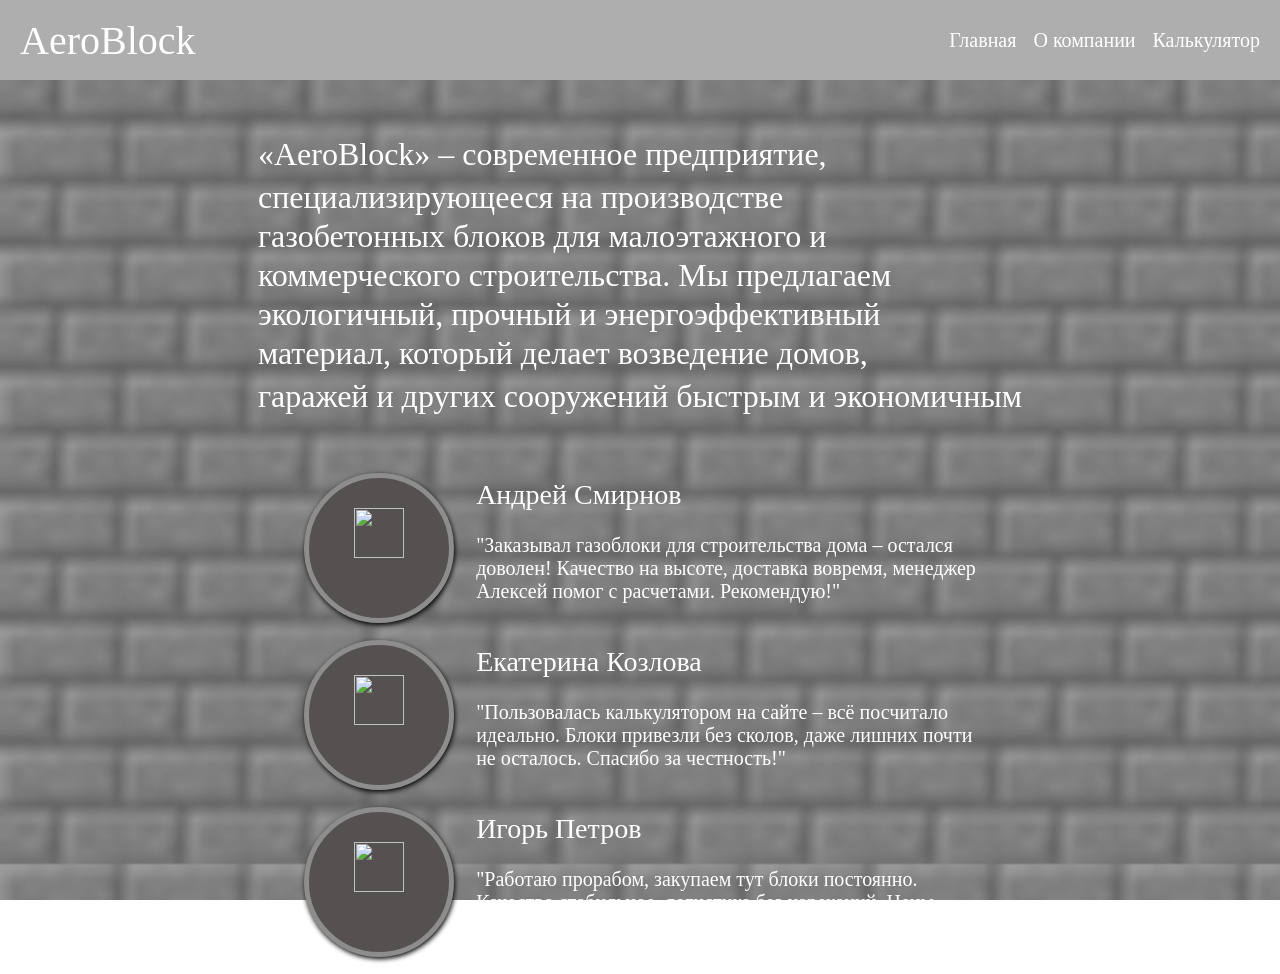
==== kalkylator_exzamen2.html @ 91973063 "добавлены файлы проекта" ====
<HTML>
<HEAD>
	<TITLE>AeroBlock</TITLE>
	<META charset='UTF-8'>
	<LINK REL='STYLESHEET' HREF='style.css'>
</HEAD>
<BODY>
	<HEADER>
		<H1><a name="AeroBlock">AeroBlock</a></H1>
		<NAV>
			<A HREF='kalkylator_exzamen.HTML#AeroBlock'>Главная</A>
			<A HREF='kalkylator_exzamen2.HTML#AeroBlock'>О компании</A>
			<A HREF='kalkylator_exzamen5.HTML#AeroBlock'>Калькулятор</A>
		</NAV>
	</HEADER>
	<table class=container-3>
		<tr class=TD4>
			<td><IMG CLASS=IMG2 SRC='4.PNG'></td>
			<td><p class=p4>«AeroBlock» – современное предприятие,</p></td>
		</tr>
		<tr class=TD2>
			<td></td>
			<td><p class=p4>специализирующееся на производстве</p></td>
		</tr>
		<tr class=TD2>
			<td></td>
			<td><p class=p4>газобетонных блоков для малоэтажного и</p></td>
		</tr>
		<tr class=TD2>
			<td></td>
			<td><p class=p4>коммерческого строительства. Мы предлагаем</p></td>
		</tr>
		<tr class=TD2>
			<td></td>
			<td><p class=p4>экологичный, прочный и энергоэффективный</p></td>
		</tr>
		<tr class=TD2>
			<td></td>
			<td><p class=p4>материал, который делает возведение домов,</p></td>
		</tr>
		<tr class=TD2>
			<td></td>
			<td><p class=p4>гаражей и других сооружений быстрым и экономичным</p></td>
			<td><IMG CLASS=IMG2 SRC='5.PNG'></td>
	</table>
		<TABLE class="container-2">
		<TR>
			<TH ROWSPAN=2>
				<div class="rectangle-4">
					<img CLASS=IMG3 src='6.PNG'>
				</div>
			</TH>
			<TD CLASS=TD1>Андрей Смирнов</TD>
		</TR>
		<TR>
			<TD CLASS=TD2>"Заказывал газоблоки для строительства дома – остался<BR>
			доволен! Качество на высоте, доставка вовремя, менеджер<BR>
			Алексей помог с расчетами. Рекомендую!"</TD>
		</TR>
		<TR>
			<TH ROWSPAN=2>
				<div class="rectangle-4">
					<img CLASS=IMG3 src='7.PNG'>
				</div>  
			</TH>
			<TD CLASS=TD1>Екатерина Козлова</TD>
		</TR>
		<TR>
			<TD CLASS=TD2>"Пользовалась калькулятором на сайте – всё посчитало <BR>
			идеально. Блоки привезли без сколов, даже лишних почти <BR>
			не осталось. Спасибо за честность!"</TD>
		</TR>
		<TR>
			<TH ROWSPAN=2>
				<div class="rectangle-4">
					<img CLASS=IMG3 src='8.PNG'>
				</div>
			</TH>
			<TD CLASS=TD1>Игорь Петров</TD>
		</TR>
		<TR>
			<TD CLASS=TD2>"Работаю прорабом, закупаем тут блоки постоянно. <BR>
			Качество стабильное, логистика без нареканий. Цены <BR>
			ниже, чем у многих конкурентов."</TD>
		</TR>
		</TABLE>
</BODY>
</HTML>
---- style.css ----
* {
			margin: 0;
			padding: 0;
			box-sizing: border-box;
		}

		@font-face {
			font-family: 'minecraft';
			src: url('../calculator/minecraft.ttf') format('truetype');
		}

		body {
			font-family: 'minecraft';
			background-image: url('fon.jpg');
			background-size: 120%;
			background-attachment: fixed;
		}

		header {
			width: 100%;
			height: 80px;
			background-color: #aeaeae;
			color: white;
			display: flex;
			justify-content: space-between;
			align-items: center;
			padding-left: 20px;
		}

		h1 {
			font-weight: normal;
			font-size: 40px;
		}

		h2 {
			color: white;
			text-align: center;
			margin-top: 70px;
			margin-bottom: 30px;
			font-size: 70px;
			font-weight: normal;
		}

		h3 {
			color: white;
			text-align: center;
			font-weight: normal;
			font-size: 32px;
			margin-bottom: 70px;
		}

		h4 {
			color: white;
			text-align: center;
			font-weight: normal;
			font-size: 32px;
			margin-bottom: 40px;
		}

		h5 {
			color: white;
			text-align: center;
			font-weight: normal;
			font-size: 20px;
			padding-left: 10px;
			padding-right: 10px;

		}

		h6 {
			color: white;
			text-align: left;
			margin-left: 70px;
			margin-top: 60px;
			margin-bottom: 30px;
			font-size: 64px;
			font-weight: normal;
		}

		.p1 {
			color: white;
			text-align: left;
			margin-left: 70px;
			font-size: 32px;
		}

		.p2 {
			color: white;
			text-align: center;
			margin-top: 70px;
			margin-bottom: 70px;
			font-size: 48px;
		}

		.p3 {
			color: white;
			text-align: left;
			margin-top: 60px;
			margin-bottom: 30px;
			margin-left: 100px;
			font-size: 30px;
			padding-right: 30px;
		}

		.p4 {
			color: white;
			text-align: left;
			font-weight: normal;
			font-size: 32px;
		}

		nav {
			font-size: 20px;
			display: flex;
			gap: 17px;
			padding-right: 20px;
		}

		nav a {
			color: white;
			text-decoration: none;
		}

		a {
			color: white;
			text-decoration: none;
		}

		.container-1 {
			display: flex;
			gap: 60px;
			justify-content: center;
		}

		.rectangle-1 {
			background-color: #555150;
			height: 350px;
			width: 350px;
			border: 5px solid #8d8d8d;
			box-shadow: 1px 2px 5px black;
		}

		.container-2 {
			display: flex;
			justify-content: center;
		}

		.rectangle-4 {
			background-color: #555150;
			height: 150px;
			width: 150px;
			border: 5px solid #8d8d8d;
			box-shadow: 1px 2px 5px black;
			border-radius: 50%;
			margin-bottom: 15px;
		}

		.container-3 {
			display: flex;
			justify-content: center;
			margin-top: 50px;
			margin-bottom: 50px;
		}

		.container-4 {
			display: flex;
		}

		.img1 {
			height: 40%;
			position: relative;
			left: 100px;
			bottom: 50px;
			margin-bottom: -40px;
		}

		.img2 {
			height: 45px;
			position: relative;
			padding-right: 50px;
		}

		.img3 {
			height: 60%;
			position: relative;
			margin-top: 30px;

		}

		.img4 {
			height: 150px;
			position: relative;
			margin-left: 70px;
		}

		.img5 {
			height: 150px;
			position: relative;
			margin-left: 20px;
		}

		.td1 {
			color: white;
			font-size: 28px;
			padding-left: 20px;
		}

		.td2 {
			color: white;
			font-size: 20px;
			padding-bottom: 20px;
			padding-left: 20px;
		}

		.td3 {
			color: white;
			font-size: 20px;
			padding-left: 170px;
		}

		.td4 {
			height: 0px;
		}

		.b1 {
			width: 200px;
			height: 68px;
			font-size: 15px;
			font-family: 'minecraft';
			color: white;
			background-color: #555150;
			margin-top: 20px;
			margin-left: 150px;
		}

		input {
			width: 480px;
			height: 60px;
			font-size: 30px;
			font-family: 'minecraft';
			color: white;
			background-color: #555150;
			margin-top: 30px;
			border: 5px solid #8d8d8d;
			text-align: center;
		}

		select {
			width: 480px;
			height: 68px;
			font-size: 24px;
			font-family: 'minecraft';
			color: white;
			background-color: #555150;
			margin-top: 30px;
			border: 5px solid #8d8d8d;
		}

		button {
			width: 450px;
			height: 68px;
			font-size: 28px;
			font-family: 'minecraft';
			color: white;
			background-color: #555150;
			margin-top: 30px;
		}

		.checkbox {
			position: absolute;
			z-index: -1;
			opacity: 0;
			margin: 10px 0 0 20px;
		}

		.checkbox+label {
			position: relative;
			padding: 0 0 0 60px;
			cursor: pointer;
		}

		.checkbox+label:before {
			content: '';
			position: absolute;
			top: -4px;
			left: 0;
			width: 100px;
			height: 50px;
			border-radius: 13px;
			background: #555150;
			box-shadow: inset 0 2px 3px rgba(0, 0, 0, .2);
			transition: .3s;
		}

		.checkbox+label:after {
			content: '';
			position: absolute;
			top: -2px;
			left: 2px;
			width: 46px;
			height: 46px;
			border-radius: 50px;
			background: #fff;
			box-shadow: 0 2px 5px rgba(0, 0, 0, .3);
			transition: .2s;
		}

		.checkbox:checked+label:before {
			background: #aeaeae;
		}

		.checkbox:checked+label:after {
			left: 52px;
		}

		.checkbox:focus+label:before {
			box-shadow: inset 0 2px 3px rgba(0, 0, 0, 0), 0 0 0 3px rgba(255, 255, 255, 255);
		}
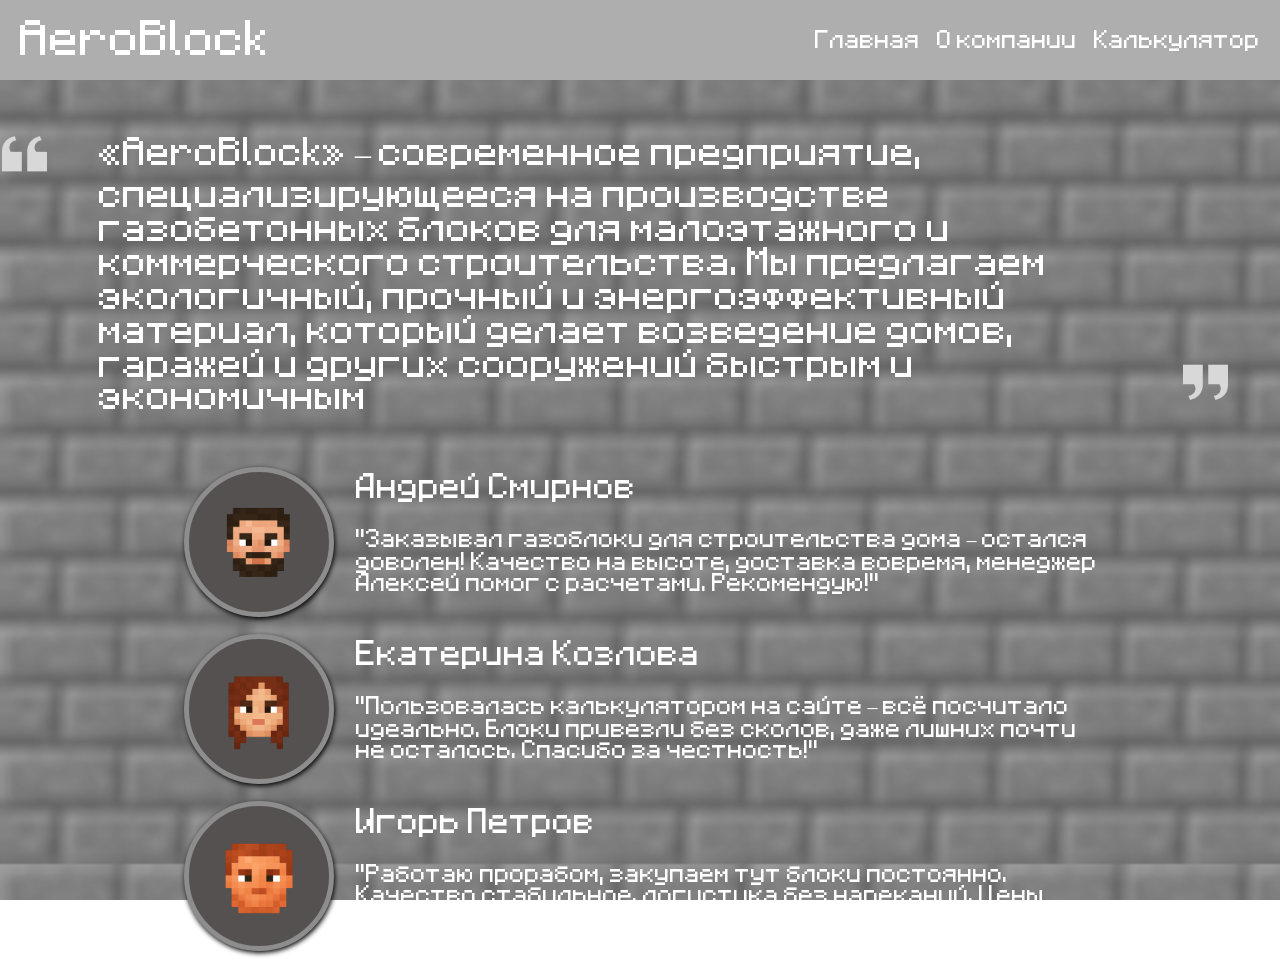
==== commit 41b43dbb: "переподключение фото и шрифта" ====
--- a/kalkylator_exzamen2.html
+++ b/kalkylator_exzamen2.html
@@ -8,15 +8,15 @@
 	<HEADER>
 		<H1><a name="AeroBlock">AeroBlock</a></H1>
 		<NAV>
-			<A HREF='kalkylator_exzamen.HTML#AeroBlock'>Главная</A>
+			<A HREF='index.HTML#AeroBlock'>Главная</A>
 			<A HREF='kalkylator_exzamen2.HTML#AeroBlock'>О компании</A>
 			<A HREF='kalkylator_exzamen5.HTML#AeroBlock'>Калькулятор</A>
 		</NAV>
 	</HEADER>
 	<table class=container-3>
 		<tr class=TD4>
-			<td><IMG CLASS=IMG2 SRC='4.PNG'></td>
-			<td><p class=p4>«AeroBlock» – современное предприятие,</p></td>
+			<td><IMG CLASS=IMG2 SRC='4.png'></td>
+			<td><p class=p4>«AeroBlock» – современное предприятие,</p></td>
 		</tr>
 		<tr class=TD2>
 			<td></td>
@@ -24,7 +24,7 @@
 		</tr>
 		<tr class=TD2>
 			<td></td>
-			<td><p class=p4>газобетонных блоков для малоэтажного и</p></td>
+			<td><p class=p4>газобетонных блоков для малоэтажного и</p></td>
 		</tr>
 		<tr class=TD2>
 			<td></td>
@@ -41,13 +41,13 @@
 		<tr class=TD2>
 			<td></td>
 			<td><p class=p4>гаражей и других сооружений быстрым и экономичным</p></td>
-			<td><IMG CLASS=IMG2 SRC='5.PNG'></td>
+			<td><IMG CLASS=IMG2 SRC='5.png'></td>
 	</table>
 		<TABLE class="container-2">
 		<TR>
 			<TH ROWSPAN=2>
 				<div class="rectangle-4">
-					<img CLASS=IMG3 src='6.PNG'>
+					<img CLASS=IMG3 src='6.png'>
 				</div>
 			</TH>
 			<TD CLASS=TD1>Андрей Смирнов</TD>
@@ -60,7 +60,7 @@
 		<TR>
 			<TH ROWSPAN=2>
 				<div class="rectangle-4">
-					<img CLASS=IMG3 src='7.PNG'>
+					<img CLASS=IMG3 src='7.png'>
 				</div>  
 			</TH>
 			<TD CLASS=TD1>Екатерина Козлова</TD>
@@ -73,7 +73,7 @@
 		<TR>
 			<TH ROWSPAN=2>
 				<div class="rectangle-4">
-					<img CLASS=IMG3 src='8.PNG'>
+					<img CLASS=IMG3 src='8.png'>
 				</div>
 			</TH>
 			<TD CLASS=TD1>Игорь Петров</TD>
--- a/style.css
+++ b/style.css
@@ -6,7 +6,7 @@
 
 		@font-face {
 			font-family: 'minecraft';
-			src: url('../calculator/minecraft.ttf') format('truetype');
+			src: url('minecraft.ttf') format('truetype');
 		}
 
 		body {
